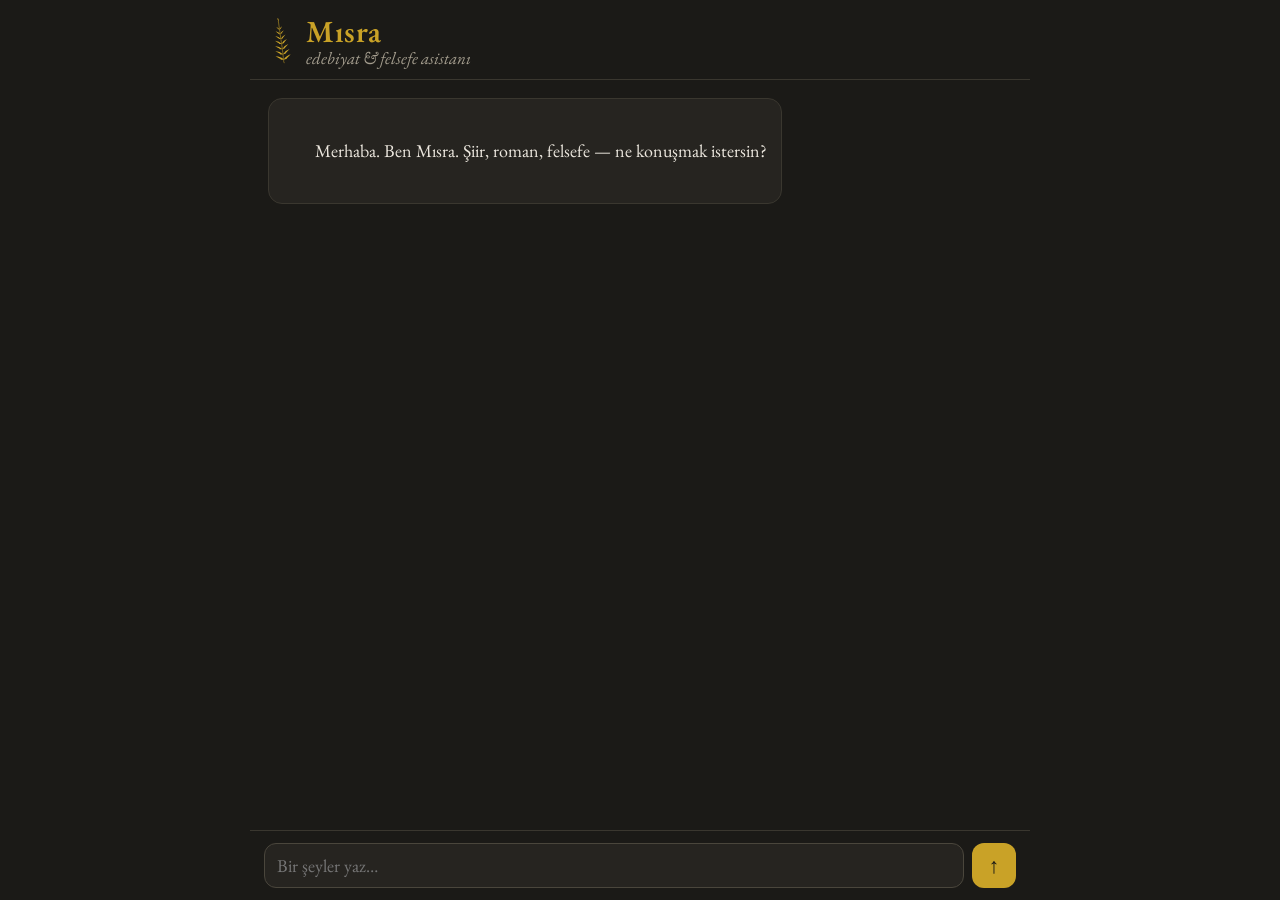
==== static/index.html @ 8d3224b5 "İlk sürüm: Mısra edebiyat & felsefe asistanı iskeleti - FastAPI backend, Claude API'ye bağlı SSE str" ====
<!doctype html>
<html lang="tr">
<head>
  <meta charset="utf-8" />
  <meta name="viewport" content="width=device-width, initial-scale=1, viewport-fit=cover" />
  <title>Mısra — Edebiyat & Felsefe Asistanı</title>
  <meta name="description" content="Claude'a bağlı edebiyat ve felsefe sohbet asistanı." />

  <link rel="manifest" href="/manifest.webmanifest" />
  <meta name="theme-color" content="#1b1a17" />
  <link rel="icon" href="/static/icons/icon.svg" type="image/svg+xml" />
  <link rel="apple-touch-icon" href="/static/icons/icon-192.png" />
  <meta name="apple-mobile-web-app-capable" content="yes" />
  <meta name="apple-mobile-web-app-status-bar-style" content="black-translucent" />
  <meta name="apple-mobile-web-app-title" content="Mısra" />

  <link rel="preconnect" href="https://fonts.googleapis.com" />
  <link rel="preconnect" href="https://fonts.gstatic.com" crossorigin />
  <link rel="stylesheet"
        href="https://fonts.googleapis.com/css2?family=EB+Garamond:ital,wght@0,400;0,500;0,600;1,400&family=Cormorant+Garamond:ital,wght@0,400;0,500;0,600;1,400&display=swap" />
  <link rel="stylesheet" href="/static/style.css" />
</head>
<body>
  <header class="topbar">
    <svg class="leaf" viewBox="0 0 120 210" role="img" aria-label="Cennet ağacı yaprağı" xmlns="http://www.w3.org/2000/svg">
      <defs>
        <path id="leaflet" d="M0,0 Q16,-8 38,-2 Q20,2 14,3 Q12,6 9,4 Q4,4 0,0 Z" />
      </defs>
      <g fill="currentColor" stroke="none">
        <path d="M60,206 C58,206 58,201 59,196 C60,150 61,150 60,96 C60,60 60,40 60,14"
              fill="none" stroke="currentColor" stroke-width="2.4" stroke-linecap="round" />
        <use href="#leaflet" transform="translate(60,190) rotate(-26) scale(1.05)" />
        <use href="#leaflet" transform="translate(60,190) scale(-1,1) rotate(-26) scale(1.05)" />
        <use href="#leaflet" transform="translate(60,166) rotate(-27) scale(1)" />
        <use href="#leaflet" transform="translate(60,166) scale(-1,1) rotate(-27) scale(1)" />
        <use href="#leaflet" transform="translate(60,142) rotate(-28) scale(0.94)" />
        <use href="#leaflet" transform="translate(60,142) scale(-1,1) rotate(-28) scale(0.94)" />
        <use href="#leaflet" transform="translate(60,118) rotate(-30) scale(0.86)" />
        <use href="#leaflet" transform="translate(60,118) scale(-1,1) rotate(-30) scale(0.86)" />
        <use href="#leaflet" transform="translate(60,95) rotate(-32) scale(0.76)" />
        <use href="#leaflet" transform="translate(60,95) scale(-1,1) rotate(-32) scale(0.76)" />
        <use href="#leaflet" transform="translate(60,73) rotate(-36) scale(0.64)" />
        <use href="#leaflet" transform="translate(60,73) scale(-1,1) rotate(-36) scale(0.64)" />
        <use href="#leaflet" transform="translate(60,52) rotate(-42) scale(0.5)" />
        <use href="#leaflet" transform="translate(60,52) scale(-1,1) rotate(-42) scale(0.5)" />
        <use href="#leaflet" transform="translate(60,14) rotate(-90) scale(0.6)" />
      </g>
    </svg>
    <div class="wordmark">
      <h1>Mısra</h1>
      <span class="subtitle">edebiyat &amp; felsefe asistanı</span>
    </div>
  </header>

  <main id="chat" class="chat" aria-live="polite">
    <div class="msg assistant">
      <div class="bubble">
        Merhaba. Ben Mısra. Şiir, roman, felsefe — ne konuşmak istersin?
      </div>
    </div>
  </main>

  <form id="composer" class="composer">
    <textarea id="input" rows="1" placeholder="Bir şeyler yaz…" autocomplete="off"></textarea>
    <button id="send" type="submit" aria-label="Gönder">↑</button>
  </form>

  <script src="/static/app.js"></script>
</body>
</html>
---- static/style.css ----
:root {
  --bg: #1b1a17;
  --panel: #262420;
  --text: #ece7de;
  --muted: #a49d8e;
  --accent: #c9a227;
  --user: #33507a;
}

* { box-sizing: border-box; }

html, body {
  margin: 0;
  height: 100%;
  background: var(--bg);
  color: var(--text);
  font-family: "EB Garamond", "Cormorant Garamond", Georgia,
               "Palatino Linotype", "Times New Roman", serif;
  font-size: 18px;
  -webkit-font-smoothing: antialiased;
  text-rendering: optimizeLegibility;
}

body {
  display: flex;
  flex-direction: column;
  max-width: 780px;
  margin: 0 auto;
  padding: env(safe-area-inset-top) 0 env(safe-area-inset-bottom);
}

.topbar {
  padding: 14px 18px 10px;
  border-bottom: 1px solid #3a372f;
  display: flex;
  align-items: center;
  gap: 12px;
}

.leaf {
  width: auto;
  height: 46px;
  flex: none;
  color: var(--accent);
  transform: rotate(-8deg);
}

.wordmark { display: flex; flex-direction: column; line-height: 1.15; }

.topbar h1 {
  margin: 0;
  font-size: 1.7rem;
  font-weight: 600;
  letter-spacing: 0.5px;
  color: var(--accent);
}

.subtitle { color: var(--muted); font-size: 0.95rem; font-style: italic; }

.chat {
  flex: 1;
  overflow-y: auto;
  padding: 18px;
  display: flex;
  flex-direction: column;
  gap: 14px;
}

.msg { display: flex; }
.msg.user { justify-content: flex-end; }

.bubble {
  max-width: 82%;
  padding: 10px 14px;
  border-radius: 14px;
  line-height: 1.55;
  white-space: pre-wrap;
  word-wrap: break-word;
  background: var(--panel);
}

.msg.user .bubble { background: var(--user); }
.msg.assistant .bubble { border: 1px solid #3a372f; }

.bubble.pending::after {
  content: "▍";
  animation: blink 1s steps(1) infinite;
  color: var(--muted);
}

@keyframes blink { 50% { opacity: 0; } }

.composer {
  display: flex;
  gap: 8px;
  padding: 12px 14px calc(12px + env(safe-area-inset-bottom));
  border-top: 1px solid #3a372f;
  background: var(--bg);
}

#input {
  flex: 1;
  resize: none;
  max-height: 140px;
  padding: 10px 12px;
  border-radius: 12px;
  border: 1px solid #4a463c;
  background: var(--panel);
  color: var(--text);
  font: inherit;
  font-size: 1rem;
}

#input:focus { outline: 2px solid var(--accent); outline-offset: 0; }

#send {
  width: 44px;
  border: none;
  border-radius: 12px;
  background: var(--accent);
  color: #1b1a17;
  font-size: 1.2rem;
  cursor: pointer;
}

#send:disabled { opacity: 0.5; cursor: default; }

.error { color: #e0908a; font-style: italic; }
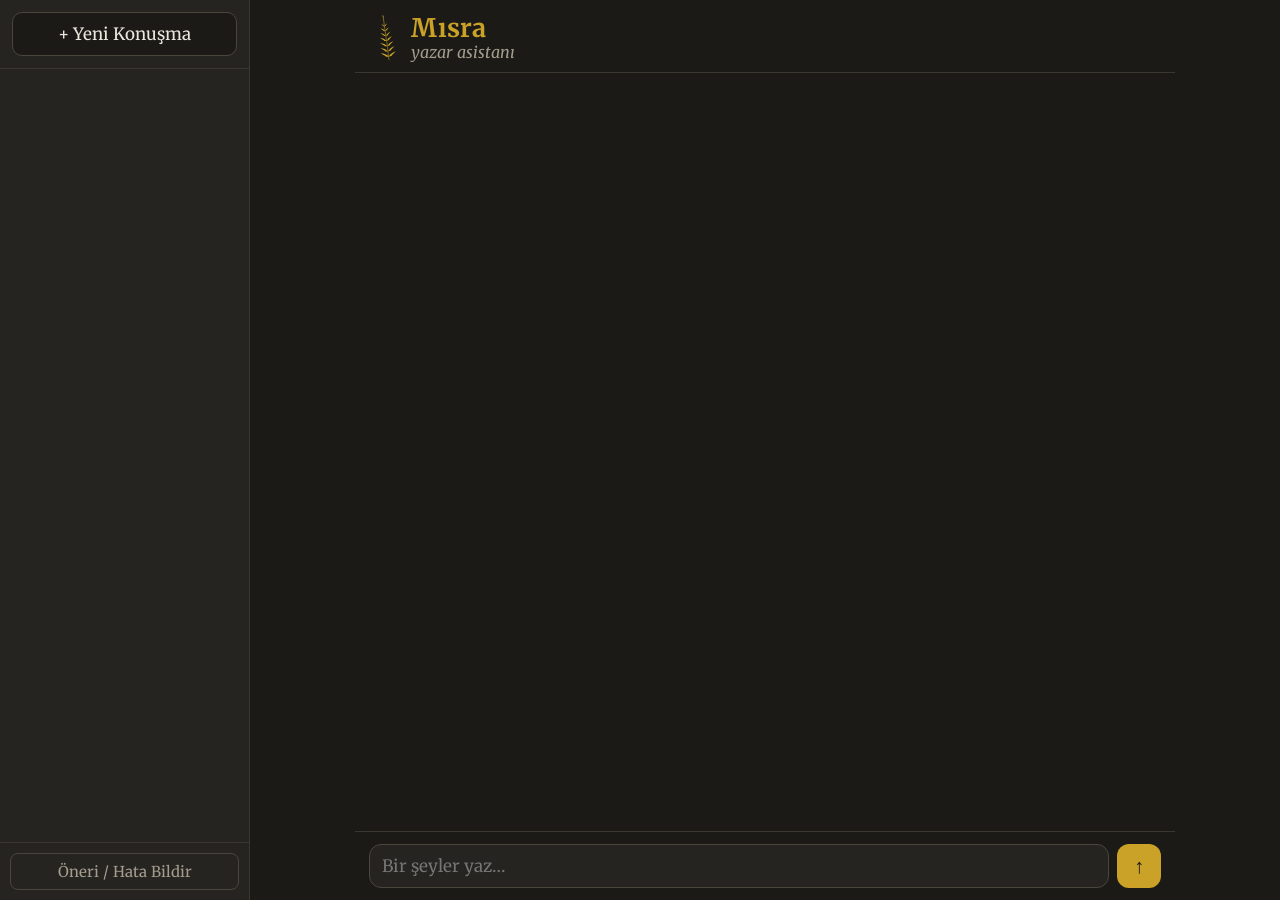
==== commit cfdd8c40: "Font degisikligi, isim guncelleme, geri bildirim ozelligi" ====
--- a/static/index.html
+++ b/static/index.html
@@ -3,8 +3,8 @@
 <head>
   <meta charset="utf-8" />
   <meta name="viewport" content="width=device-width, initial-scale=1, viewport-fit=cover" />
-  <title>Mısra — Edebiyat & Felsefe Asistanı</title>
-  <meta name="description" content="Claude'a bağlı edebiyat ve felsefe sohbet asistanı." />
+  <title>Mısra — Yazar Asistanı</title>
+  <meta name="description" content="Claude'a bağlı yazar asistanı." />
 
   <link rel="manifest" href="/manifest.webmanifest" />
   <meta name="theme-color" content="#1b1a17" />
@@ -17,11 +17,25 @@
   <link rel="preconnect" href="https://fonts.googleapis.com" />
   <link rel="preconnect" href="https://fonts.gstatic.com" crossorigin />
   <link rel="stylesheet"
-        href="https://fonts.googleapis.com/css2?family=EB+Garamond:ital,wght@0,400;0,500;0,600;1,400&family=Cormorant+Garamond:ital,wght@0,400;0,500;0,600;1,400&display=swap" />
+        href="https://fonts.googleapis.com/css2?family=Merriweather:ital,wght@0,400;0,700;1,400&display=swap" />
   <link rel="stylesheet" href="/static/style.css" />
 </head>
 <body>
+  <div class="layout">
+  <aside class="sidebar" id="sidebar" aria-label="Konuşmalar">
+    <div class="sidebar-head">
+      <button id="new-conv" class="new-conv" type="button">+ Yeni Konuşma</button>
+    </div>
+    <ul id="conv-list" class="conv-list"></ul>
+    <div class="sidebar-foot">
+      <button id="feedback-btn" class="feedback-btn" type="button">Öneri / Hata Bildir</button>
+    </div>
+  </aside>
+  <div class="overlay" id="overlay" hidden></div>
+
+  <div class="chat-col">
   <header class="topbar">
+    <button class="menu-btn" id="menu-btn" type="button" aria-label="Konuşmaları aç">☰</button>
     <svg class="leaf" viewBox="0 0 120 210" role="img" aria-label="Cennet ağacı yaprağı" xmlns="http://www.w3.org/2000/svg">
       <defs>
         <path id="leaflet" d="M0,0 Q16,-8 38,-2 Q20,2 14,3 Q12,6 9,4 Q4,4 0,0 Z" />
@@ -48,22 +62,41 @@
     </svg>
     <div class="wordmark">
       <h1>Mısra</h1>
-      <span class="subtitle">edebiyat &amp; felsefe asistanı</span>
+      <span class="subtitle">yazar asistanı</span>
     </div>
   </header>
 
-  <main id="chat" class="chat" aria-live="polite">
-    <div class="msg assistant">
-      <div class="bubble">
-        Merhaba. Ben Mısra. Şiir, roman, felsefe — ne konuşmak istersin?
-      </div>
-    </div>
-  </main>
+  <main id="chat" class="chat" aria-live="polite"></main>
 
   <form id="composer" class="composer">
     <textarea id="input" rows="1" placeholder="Bir şeyler yaz…" autocomplete="off"></textarea>
     <button id="send" type="submit" aria-label="Gönder">↑</button>
   </form>
+  </div>
+  </div>
+
+  <dialog id="feedback-dialog" class="dialog">
+    <form id="feedback-form">
+      <h2>Geri Bildirim</h2>
+      <label class="field">
+        <span>Tür</span>
+        <select id="fb-kind">
+          <option value="suggestion">Öneri</option>
+          <option value="bug">Hata</option>
+        </select>
+      </label>
+      <label class="field">
+        <span>Mesaj</span>
+        <textarea id="fb-message" rows="5" maxlength="5000" required
+                  placeholder="Ne önermek / bildirmek istersin?"></textarea>
+      </label>
+      <p id="fb-status" class="fb-status" hidden></p>
+      <div class="dialog-actions">
+        <button type="button" id="fb-cancel" class="btn-ghost">İptal</button>
+        <button type="submit" id="fb-send" class="btn-primary">Gönder</button>
+      </div>
+    </form>
+  </dialog>
 
   <script src="/static/app.js"></script>
 </body>
--- a/static/style.css
+++ b/static/style.css
@@ -14,19 +14,128 @@
   height: 100%;
   background: var(--bg);
   color: var(--text);
-  font-family: "EB Garamond", "Cormorant Garamond", Georgia,
-               "Palatino Linotype", "Times New Roman", serif;
-  font-size: 18px;
+  font-family: "Merriweather", Georgia, "Times New Roman", serif;
+  font-size: 17px;
   -webkit-font-smoothing: antialiased;
   text-rendering: optimizeLegibility;
 }
 
-body {
-  display: flex;
-  flex-direction: column;
-  max-width: 780px;
+.layout {
+  display: flex;
+  height: 100%;
+}
+
+/* ---- Kenar panel: konuşma listesi ---- */
+.sidebar {
+  width: 250px;
+  flex: none;
+  display: flex;
+  flex-direction: column;
+  background: var(--panel);
+  border-right: 1px solid #3a372f;
+  padding-top: env(safe-area-inset-top);
+}
+
+.sidebar-head {
+  padding: 12px;
+  border-bottom: 1px solid #3a372f;
+}
+
+.new-conv {
+  width: 100%;
+  padding: 10px;
+  border: 1px solid #4a463c;
+  border-radius: 10px;
+  background: var(--bg);
+  color: var(--text);
+  font: inherit;
+  cursor: pointer;
+}
+
+.new-conv:hover { border-color: var(--accent); color: var(--accent); }
+
+.conv-list {
+  list-style: none;
+  margin: 0;
+  padding: 6px;
+  overflow-y: auto;
+  flex: 1;
+}
+
+.conv-item {
+  display: flex;
+  align-items: center;
+  gap: 6px;
+  padding: 9px 10px;
+  border-radius: 8px;
+  cursor: pointer;
+  font-size: 0.98rem;
+}
+
+.conv-item:hover { background: #2f2c26; }
+.conv-item.active { background: #38342c; color: var(--accent); }
+
+.conv-item .title {
+  flex: 1;
+  overflow: hidden;
+  text-overflow: ellipsis;
+  white-space: nowrap;
+}
+
+.conv-item .del {
+  border: none;
+  background: none;
+  color: var(--muted);
+  cursor: pointer;
+  font-size: 1.1rem;
+  line-height: 1;
+  opacity: 0;
+}
+
+.conv-item:hover .del { opacity: 1; }
+.conv-item .del:hover { color: #e0908a; }
+
+.overlay { display: none; }
+
+.chat-col {
+  flex: 1;
+  min-width: 0;
+  display: flex;
+  flex-direction: column;
+  max-width: 820px;
   margin: 0 auto;
+  width: 100%;
   padding: env(safe-area-inset-top) 0 env(safe-area-inset-bottom);
+}
+
+.menu-btn {
+  display: none;
+  border: none;
+  background: none;
+  color: var(--text);
+  font-size: 1.4rem;
+  cursor: pointer;
+  padding: 0 2px;
+}
+
+/* ---- Dar ekran: panel çekmeceye dönüşür ---- */
+@media (max-width: 720px) {
+  .sidebar {
+    position: fixed;
+    inset: 0 auto 0 0;
+    z-index: 20;
+    transform: translateX(-100%);
+    transition: transform 0.2s ease;
+  }
+  .sidebar.open { transform: none; }
+  .overlay:not([hidden]) {
+    display: block;
+    position: fixed;
+    inset: 0;
+    z-index: 15;
+    background: rgba(0, 0, 0, 0.5);
+  }
+  .menu-btn { display: block; }
 }
 
 .topbar {
@@ -49,9 +158,9 @@
 
 .topbar h1 {
   margin: 0;
-  font-size: 1.7rem;
-  font-weight: 600;
-  letter-spacing: 0.5px;
+  font-size: 1.5rem;
+  font-weight: 700;
+  letter-spacing: 0.3px;
   color: var(--accent);
 }
 
@@ -126,3 +235,91 @@
 #send:disabled { opacity: 0.5; cursor: default; }
 
 .error { color: #e0908a; font-style: italic; }
+
+/* ---- Geri bildirim ---- */
+.sidebar-foot {
+  padding: 10px;
+  border-top: 1px solid #3a372f;
+}
+
+.feedback-btn {
+  width: 100%;
+  padding: 8px;
+  border: 1px solid #4a463c;
+  border-radius: 8px;
+  background: none;
+  color: var(--muted);
+  font: inherit;
+  font-size: 0.88rem;
+  cursor: pointer;
+}
+
+.feedback-btn:hover { color: var(--accent); border-color: var(--accent); }
+
+.dialog {
+  padding: 0;
+  border: 1px solid #4a463c;
+  border-radius: 14px;
+  background: var(--panel);
+  color: var(--text);
+  max-width: 440px;
+  width: calc(100vw - 32px);
+}
+
+.dialog::backdrop { background: rgba(0, 0, 0, 0.55); }
+
+.dialog form {
+  padding: 18px;
+  display: flex;
+  flex-direction: column;
+  gap: 12px;
+}
+
+.dialog h2 {
+  margin: 0;
+  font-size: 1.15rem;
+  color: var(--accent);
+}
+
+.field {
+  display: flex;
+  flex-direction: column;
+  gap: 4px;
+  font-size: 0.9rem;
+}
+
+.field select,
+.field textarea {
+  font: inherit;
+  padding: 8px 10px;
+  border-radius: 8px;
+  border: 1px solid #4a463c;
+  background: var(--bg);
+  color: var(--text);
+}
+
+.field textarea { resize: vertical; }
+
+.dialog-actions {
+  display: flex;
+  justify-content: flex-end;
+  gap: 8px;
+  margin-top: 2px;
+}
+
+.btn-ghost,
+.btn-primary {
+  font: inherit;
+  padding: 8px 14px;
+  border-radius: 8px;
+  cursor: pointer;
+  border: 1px solid #4a463c;
+}
+
+.btn-ghost { background: none; color: var(--text); }
+.btn-primary { background: var(--accent); color: #1b1a17; border-color: var(--accent); }
+.btn-primary:disabled { opacity: 0.5; cursor: default; }
+
+.fb-status { margin: 0; font-size: 0.9rem; }
+.fb-status.ok { color: #8fbf8a; }
+.fb-status.err { color: #e0908a; }
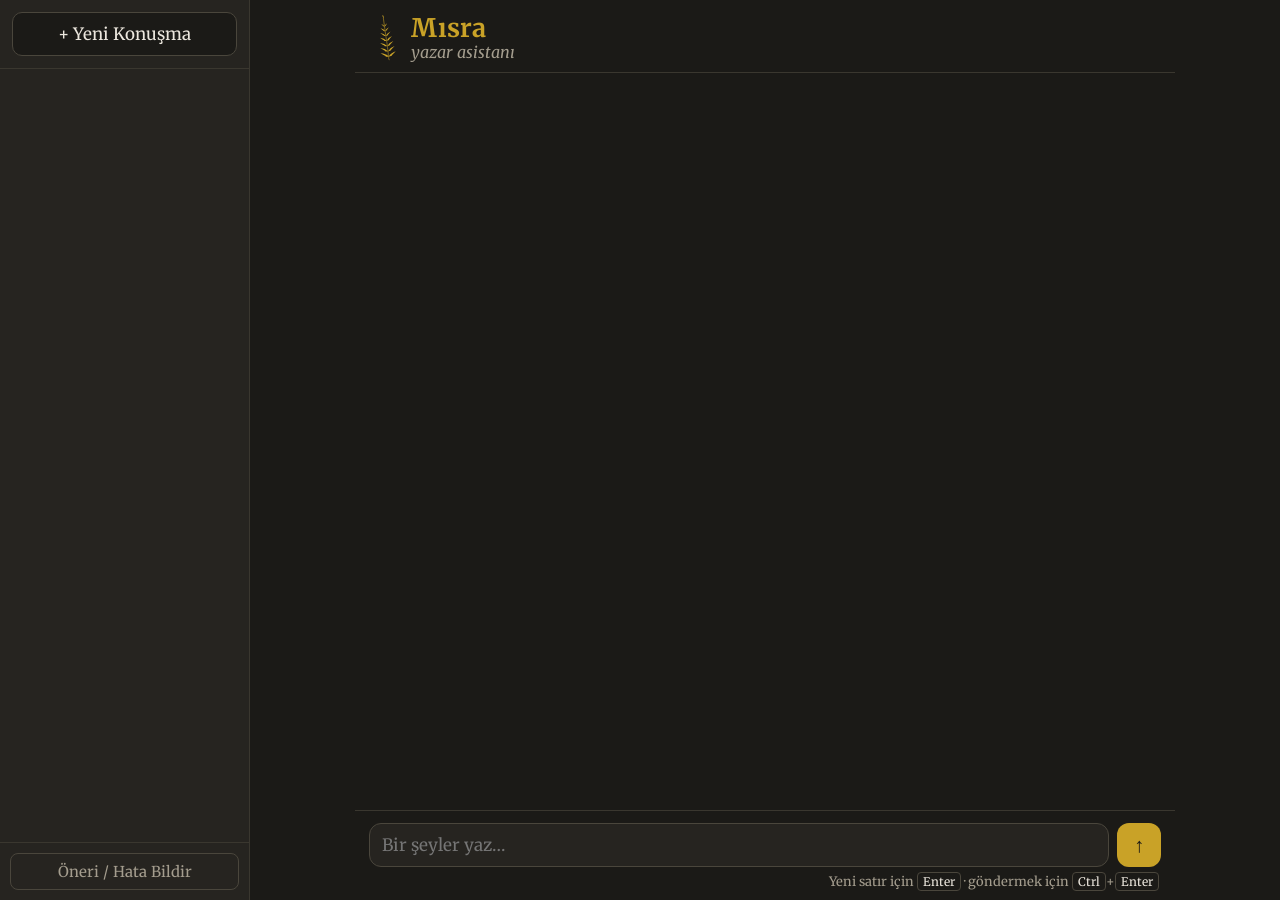
==== commit 76114ba6: "Coklu satir yazma sorunu duzeltildi" ====
--- a/static/index.html
+++ b/static/index.html
@@ -3,8 +3,23 @@
 <head>
   <meta charset="utf-8" />
   <meta name="viewport" content="width=device-width, initial-scale=1, viewport-fit=cover" />
-  <title>Mısra — Yazar Asistanı</title>
-  <meta name="description" content="Claude'a bağlı yazar asistanı." />
+  <title>Mısra</title>
+  <meta name="description" content="Yazma sürecinde yanında bir asistan." />
+
+  <meta property="og:type" content="website" />
+  <meta property="og:site_name" content="Mısra" />
+  <meta property="og:title" content="Mısra" />
+  <meta property="og:description" content="Yazma sürecinde yanında bir asistan." />
+  <meta property="og:url" content="%OG_BASE%/" />
+  <meta property="og:image" content="%OG_BASE%/static/icons/og-image.png" />
+  <meta property="og:image:type" content="image/png" />
+  <meta property="og:image:width" content="1200" />
+  <meta property="og:image:height" content="630" />
+  <meta property="og:image:alt" content="Mısra — cennet ağacı yaprağı" />
+  <meta name="twitter:card" content="summary_large_image" />
+  <meta name="twitter:title" content="Mısra" />
+  <meta name="twitter:description" content="Yazma sürecinde yanında bir asistan." />
+  <meta name="twitter:image" content="%OG_BASE%/static/icons/og-image.png" />
 
   <link rel="manifest" href="/manifest.webmanifest" />
   <meta name="theme-color" content="#1b1a17" />
@@ -68,10 +83,13 @@
 
   <main id="chat" class="chat" aria-live="polite"></main>
 
-  <form id="composer" class="composer">
-    <textarea id="input" rows="1" placeholder="Bir şeyler yaz…" autocomplete="off"></textarea>
-    <button id="send" type="submit" aria-label="Gönder">↑</button>
-  </form>
+  <div class="composer">
+    <form id="composer" class="composer-row">
+      <textarea id="input" rows="1" placeholder="Bir şeyler yaz…" autocomplete="off"></textarea>
+      <button id="send" type="submit" aria-label="Gönder">↑</button>
+    </form>
+    <p class="composer-hint">Yeni satır için <kbd>Enter</kbd> · göndermek için <kbd>Ctrl</kbd>+<kbd>Enter</kbd></p>
+  </div>
   </div>
   </div>
 
--- a/static/style.css
+++ b/static/style.css
@@ -200,11 +200,30 @@
 @keyframes blink { 50% { opacity: 0; } }
 
 .composer {
-  display: flex;
-  gap: 8px;
-  padding: 12px 14px calc(12px + env(safe-area-inset-bottom));
+  padding: 12px 14px calc(10px + env(safe-area-inset-bottom));
   border-top: 1px solid #3a372f;
   background: var(--bg);
+}
+
+.composer-row {
+  display: flex;
+  gap: 8px;
+}
+
+.composer-hint {
+  margin: 6px 2px 0;
+  font-size: 0.76rem;
+  color: var(--muted);
+  text-align: right;
+}
+
+.composer-hint kbd {
+  font-family: inherit;
+  font-size: 0.92em;
+  padding: 1px 5px;
+  border: 1px solid #4a463c;
+  border-radius: 4px;
+  color: var(--text);
 }
 
 #input {
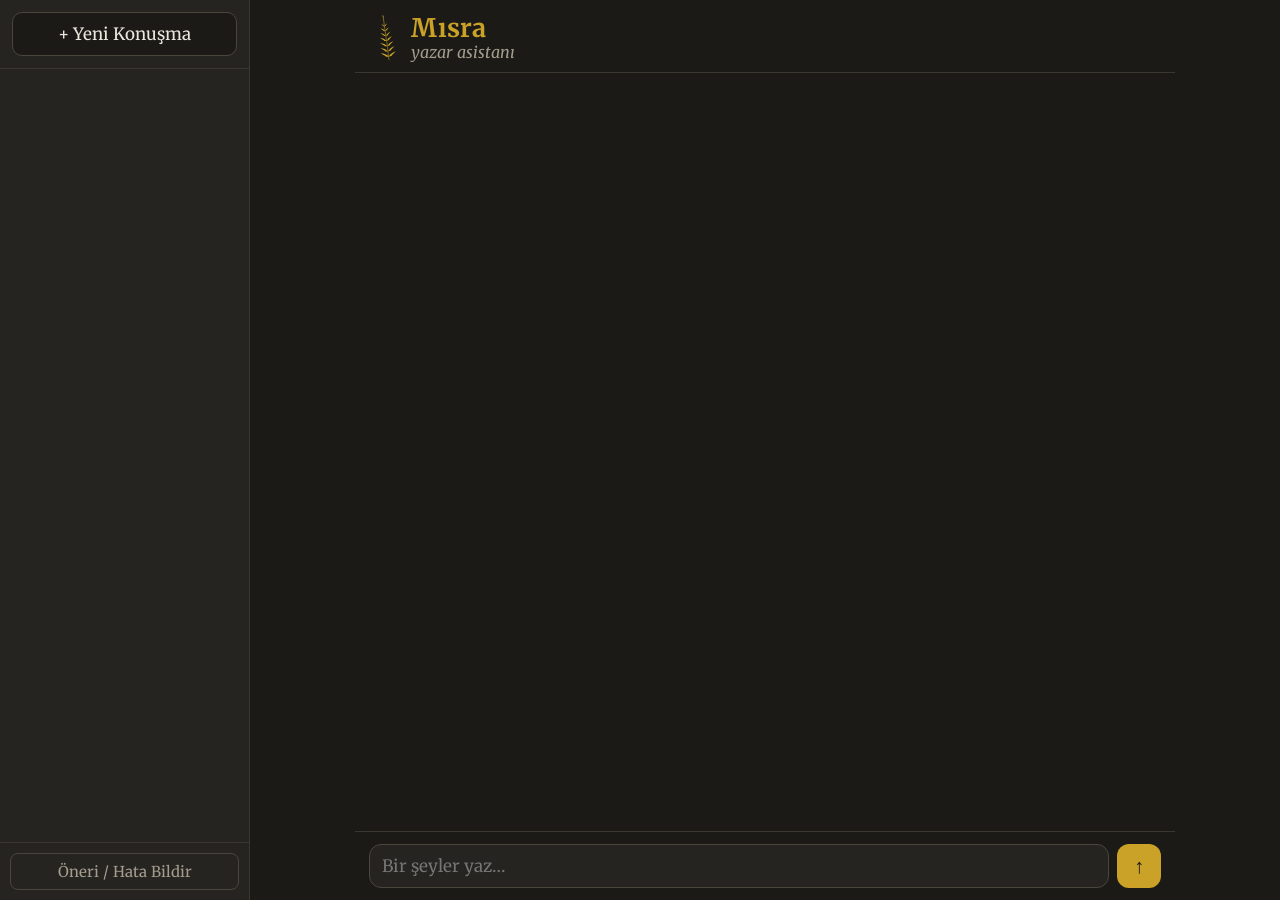
==== commit a54f7b0f: "Ipucu yazisi kaldirildi" ====
--- a/static/index.html
+++ b/static/index.html
@@ -83,13 +83,10 @@
 
   <main id="chat" class="chat" aria-live="polite"></main>
 
-  <div class="composer">
-    <form id="composer" class="composer-row">
-      <textarea id="input" rows="1" placeholder="Bir şeyler yaz…" autocomplete="off"></textarea>
-      <button id="send" type="submit" aria-label="Gönder">↑</button>
-    </form>
-    <p class="composer-hint">Yeni satır için <kbd>Enter</kbd> · göndermek için <kbd>Ctrl</kbd>+<kbd>Enter</kbd></p>
-  </div>
+  <form id="composer" class="composer">
+    <textarea id="input" rows="1" placeholder="Bir şeyler yaz…" autocomplete="off"></textarea>
+    <button id="send" type="submit" aria-label="Gönder">↑</button>
+  </form>
   </div>
   </div>
 
--- a/static/style.css
+++ b/static/style.css
@@ -200,30 +200,11 @@
 @keyframes blink { 50% { opacity: 0; } }
 
 .composer {
-  padding: 12px 14px calc(10px + env(safe-area-inset-bottom));
+  display: flex;
+  gap: 8px;
+  padding: 12px 14px calc(12px + env(safe-area-inset-bottom));
   border-top: 1px solid #3a372f;
   background: var(--bg);
-}
-
-.composer-row {
-  display: flex;
-  gap: 8px;
-}
-
-.composer-hint {
-  margin: 6px 2px 0;
-  font-size: 0.76rem;
-  color: var(--muted);
-  text-align: right;
-}
-
-.composer-hint kbd {
-  font-family: inherit;
-  font-size: 0.92em;
-  padding: 1px 5px;
-  border: 1px solid #4a463c;
-  border-radius: 4px;
-  color: var(--text);
 }
 
 #input {
